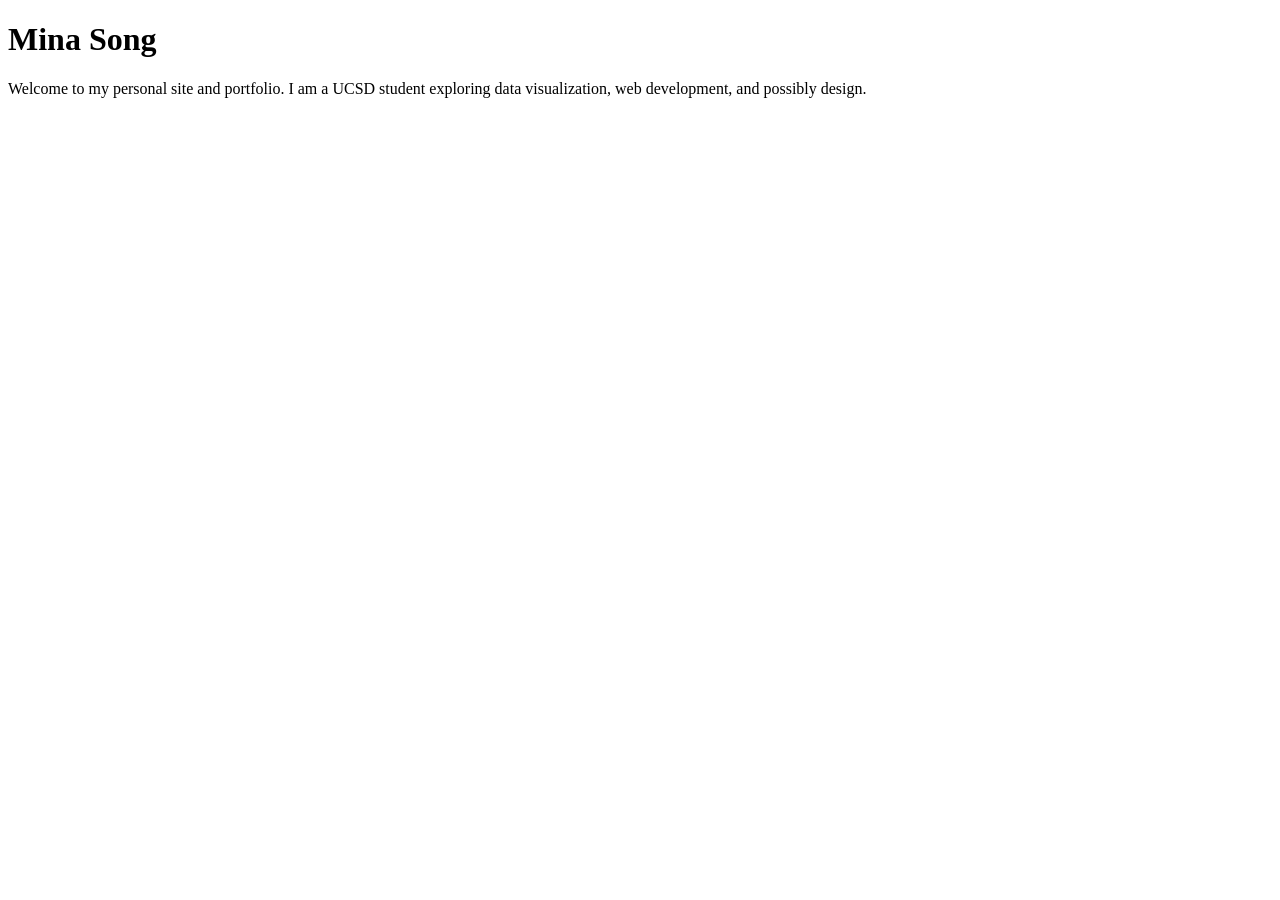
==== index.html @ c27e5e30 "Create basic portfolio page" ====
<!DOCTYPE html>
<html lang="en">
<head>
    <meta charset="UTF-8">
    <meta name="viewport" content="width=device-width, initial-scale=1.0">
    <title>Mina Song: Personal site and portfolio</title>
</head>
<body>
    <h1>Mina Song</h1>
    <p>Welcome to my personal site and portfolio. I am a UCSD student exploring data visualization, web development, and possibly design.</p>
</body>
</html>
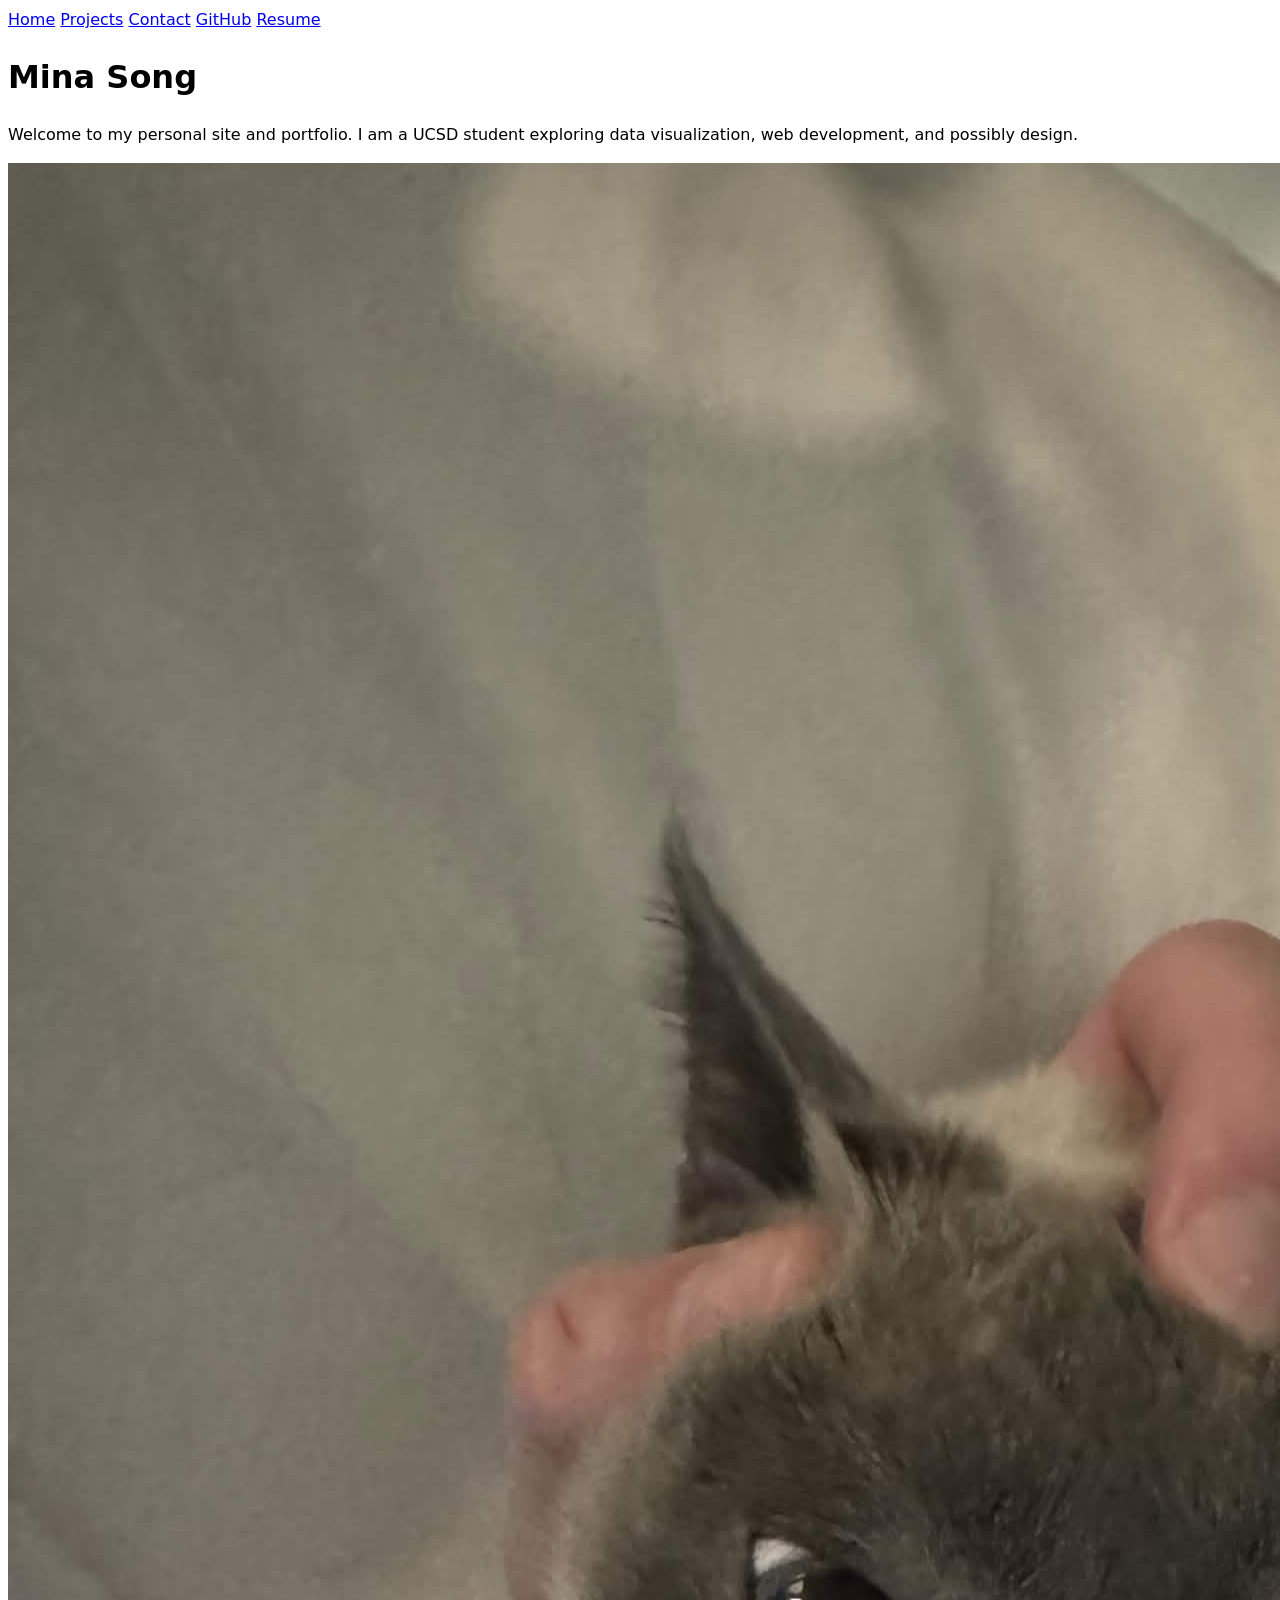
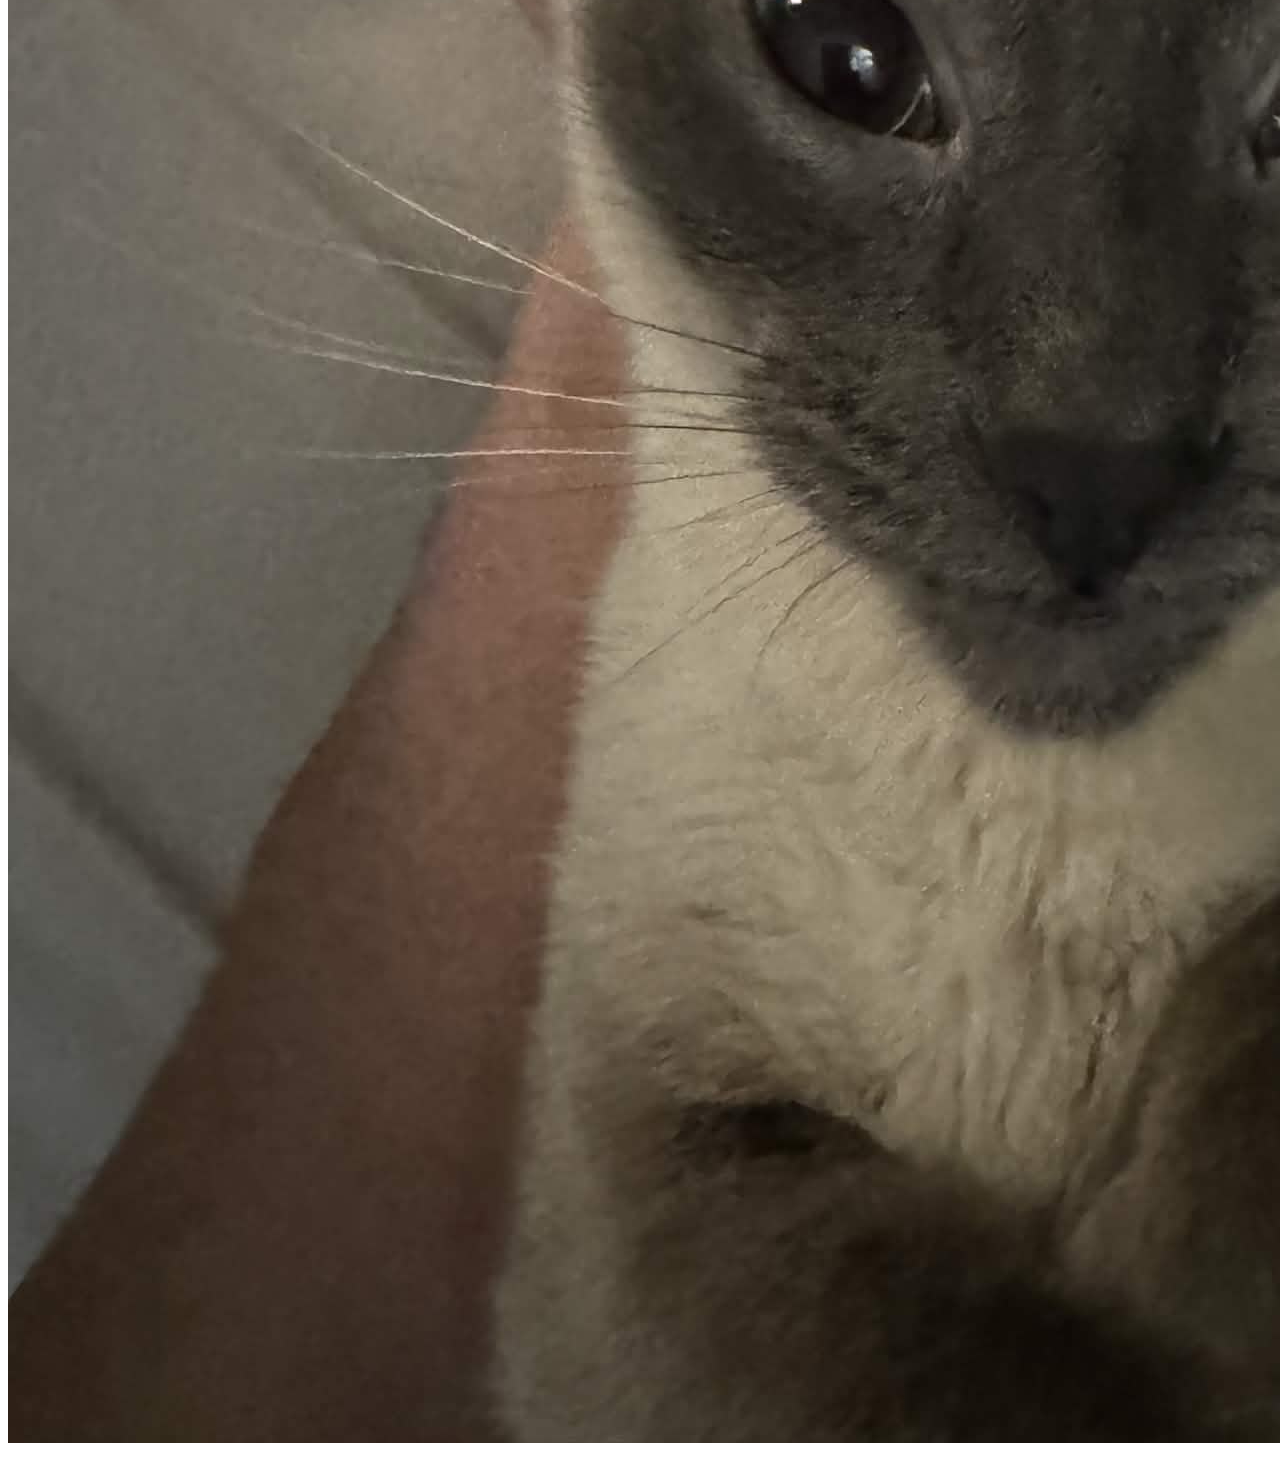
==== commit 2bb7b2ae: "Complete portfolio pages and resume" ====
--- a/index.html
+++ b/index.html
@@ -4,9 +4,20 @@
     <meta charset="UTF-8">
     <meta name="viewport" content="width=device-width, initial-scale=1.0">
     <title>Mina Song: Personal site and portfolio</title>
+    <link rel="stylesheet" href="style.css">
 </head>
 <body>
+    <nav>
+        <a href="index.html">Home</a>
+        <a href="projects/">Projects</a>
+        <a href="contact/">Contact</a>
+        <a href="https://github.com/gawd8" target="_blank">GitHub</a>
+        <a href="resume/">Resume</a>
+    </nav>
+
     <h1>Mina Song</h1>
     <p>Welcome to my personal site and portfolio. I am a UCSD student exploring data visualization, web development, and possibly design.</p>
+
+    <img src="images/testimage.jpg" alt="Test image for my portfolio">
 </body>
 </html>
--- a/style.css
+++ b/style.css
@@ -0,0 +1,5 @@
+body {
+    /* Set line height to 1.5 times the font size
+       and use the OS’s UI font as the website font */
+    font: 100%/1.5 system-ui;
+}
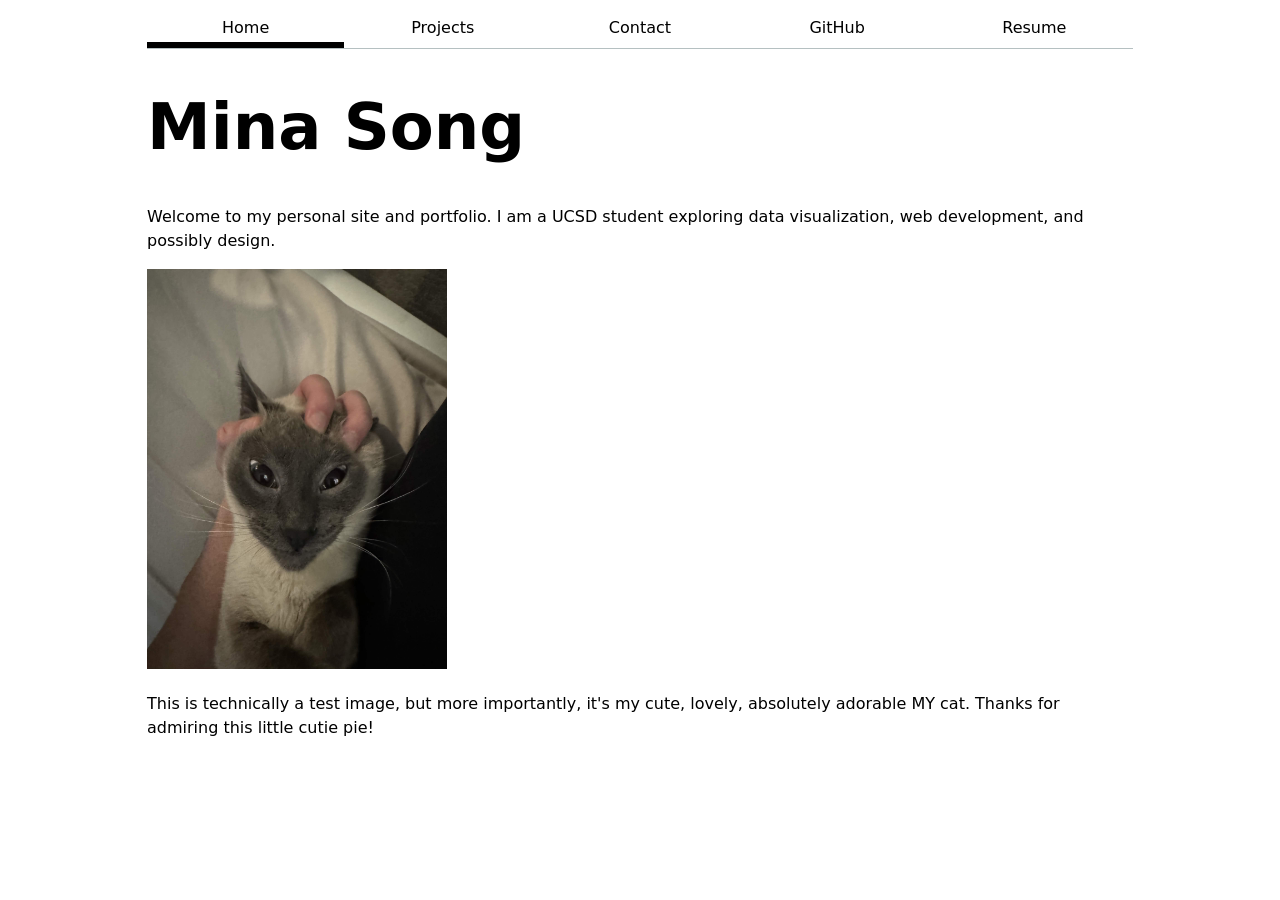
==== commit 9305ea63: "Complete Lab2 CSS Styling" ====
--- a/index.html
+++ b/index.html
@@ -8,7 +8,7 @@
 </head>
 <body>
     <nav>
-        <a href="index.html">Home</a>
+        <a class="current" href="index.html">Home</a>
         <a href="projects/">Projects</a>
         <a href="contact/">Contact</a>
         <a href="https://github.com/gawd8" target="_blank">GitHub</a>
@@ -18,6 +18,12 @@
     <h1>Mina Song</h1>
     <p>Welcome to my personal site and portfolio. I am a UCSD student exploring data visualization, web development, and possibly design.</p>
 
-    <img src="images/testimage.jpg" alt="Test image for my portfolio">
+    <img class="home-image" src="images/testimage.jpg" alt="Test image for my portfolio">
+
+    <p> 
+        This is technically a test image, but more importantly,
+        it's my cute, lovely, absolutely adorable MY cat.
+        Thanks for admiring this little cutie pie! 
+    </p>
 </body>
 </html>
--- a/style.css
+++ b/style.css
@@ -1,5 +1,125 @@
+html {
+    --color-accent: oklch(65% 50% 0);
+    accent-color: var(--color-accent);
+}
+
 body {
     /* Set line height to 1.5 times the font size
        and use the OS’s UI font as the website font */
     font: 100%/1.5 system-ui;
+    max-width: 100ch;
+    margin-inline: auto;
+    padding-inline: 1em;
+    box-sizing: border-box;
+}
+
+nav {
+    display: flex;
+    margin-bottom: 1em;
+    border-bottom: 1px solid oklch(80% 3% 200);
+}
+
+nav a {
+    flex: 1;
+    text-decoration: none;
+    color: inherit;
+    text-align: center;
+    padding: 0.5em;
+}
+
+nav a.current {
+    border-bottom: 0.4em solid;
+    padding-bottom: 0.1em;
+}
+
+nav a:hover {
+    border-bottom: 0.4em solid var(--color-accent);
+    padding-bottom: 0.1em;
+}
+
+input,
+textarea,
+button {
+    font: inherit;
+}
+
+form {
+    display: grid;
+    grid-template-columns: auto 1fr;
+    gap: 1em;
+}
+
+label {
+    display: grid;
+    grid-template-columns: subgrid;
+    grid-column: 1 / -1;
+}
+
+form button {
+    grid-column: 1 / -1;
+}
+
+.projects {
+    display: grid;
+    grid-template-columns: repeat(auto-fill, minmax(15em, 1fr));
+    gap: 1em;
+}
+
+.projects article {
+    display: grid;
+    grid-template-rows: subgrid;
+    grid-row: span 3;
+}
+
+.projects h2 {
+    margin: 0;
+}
+
+h1 {
+    font-size: 400%;
+}
+
+h1, h2, h3, h4, h5, h6 {
+    line-height: 1.1;
+    text-wrap: balance;
+}
+
+/* Resume page styling */
+.resume section {
+    margin-bottom: 2em;
+    padding-bottom: 1em;
+    border-bottom: 1px solid oklch(80% 3% 200);
+}
+
+.resume h2 {
+    color: var(--color-accent);
+    margin-bottom: 0.5em;
+}
+
+/* Resume entry styling */
+.resume article {
+    margin-bottom: 1.5em;
+}
+
+.resume article h3 {
+    margin-bottom: 0.25em;
+}
+
+.resume time {
+    color: #666;
+    font-size: 0.9em;
+}
+
+.resume ul {
+    padding-left: 1.5em;
+}
+
+.resume li {
+    margin-bottom: 0.5em;
+}
+
+.home-image {
+    width: 300px;
+    max-width: 100%;
+    height: auto;
 }
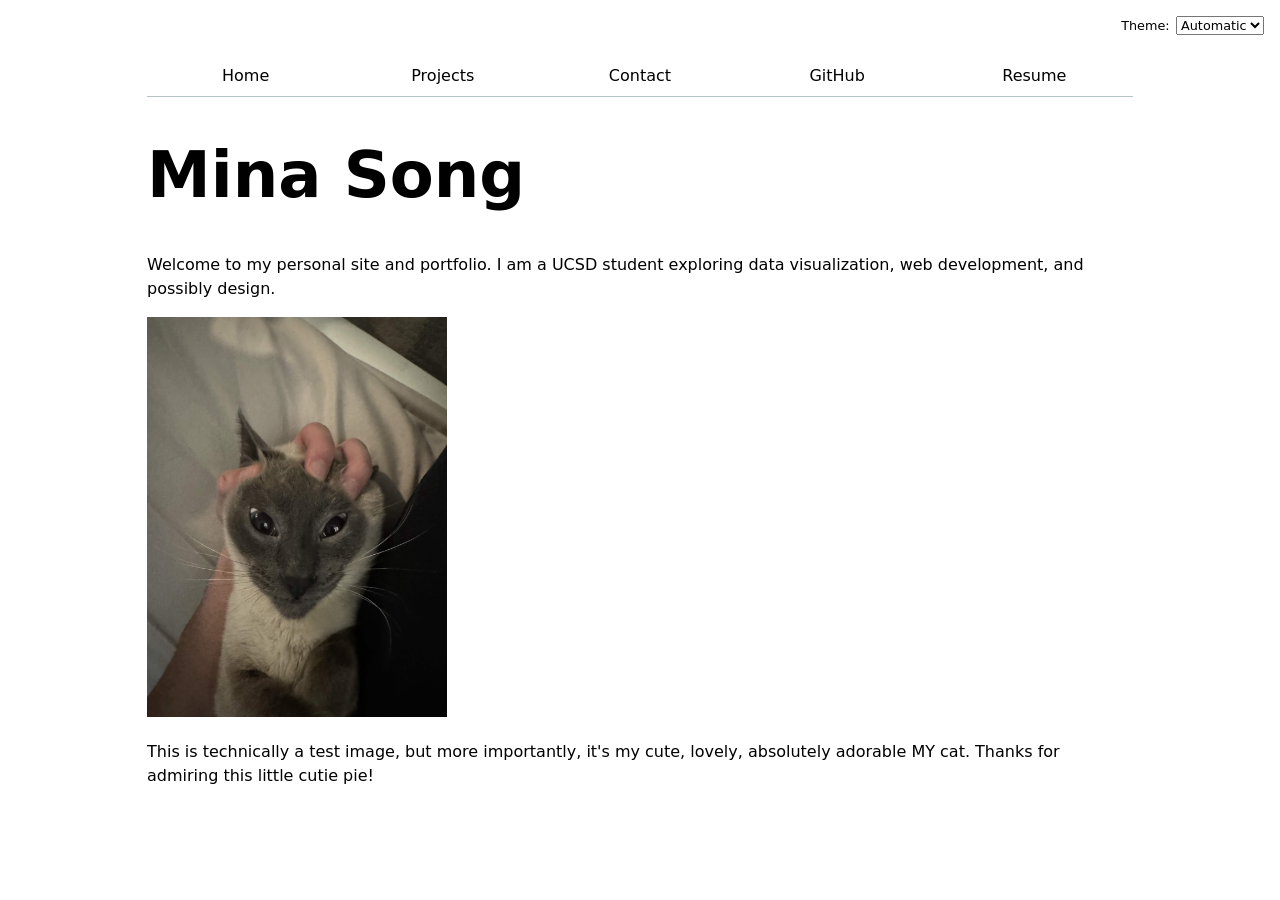
==== commit 4905db6c: "Complete DSC209R Lab3 - JavaScript and Dark Mode" ====
--- a/index.html
+++ b/index.html
@@ -7,13 +7,7 @@
     <link rel="stylesheet" href="style.css">
 </head>
 <body>
-    <nav>
-        <a class="current" href="index.html">Home</a>
-        <a href="projects/">Projects</a>
-        <a href="contact/">Contact</a>
-        <a href="https://github.com/gawd8" target="_blank">GitHub</a>
-        <a href="resume/">Resume</a>
-    </nav>
+    
 
     <h1>Mina Song</h1>
     <p>Welcome to my personal site and portfolio. I am a UCSD student exploring data visualization, web development, and possibly design.</p>
@@ -25,5 +19,7 @@
         it's my cute, lovely, absolutely adorable MY cat.
         Thanks for admiring this little cutie pie! 
     </p>
+    <script type="module" src="./global.js"></script>
+
 </body>
 </html>
--- a/style.css
+++ b/style.css
@@ -1,6 +1,7 @@
 html {
     --color-accent: oklch(65% 50% 0);
     accent-color: var(--color-accent);
+    color-scheme: light dark;
 }
 
 body {
@@ -13,11 +14,15 @@
     box-sizing: border-box;
 }
 
+
 nav {
+    --border-color: oklch(50% 10% 200 / 40%);
+
     display: flex;
     margin-bottom: 1em;
-    border-bottom: 1px solid oklch(80% 3% 200);
+    border-bottom: 1px solid var(--border-color);
 }
+
 
 nav a {
     flex: 1;
@@ -122,4 +127,25 @@
     width: 300px;
     max-width: 100%;
     height: auto;
-}+}
+
+
+.color-scheme {
+    position: absolute;
+    top: 1rem;
+    right: 1rem;
+    font-size: 80%;
+    display: flex;
+    align-items: center;
+    gap: 0.5em;
+}
+
+select {
+    font: inherit;
+}
+
+
+/* Make room for the theme dropdown */
+body {
+    padding-top: 3rem;
+}
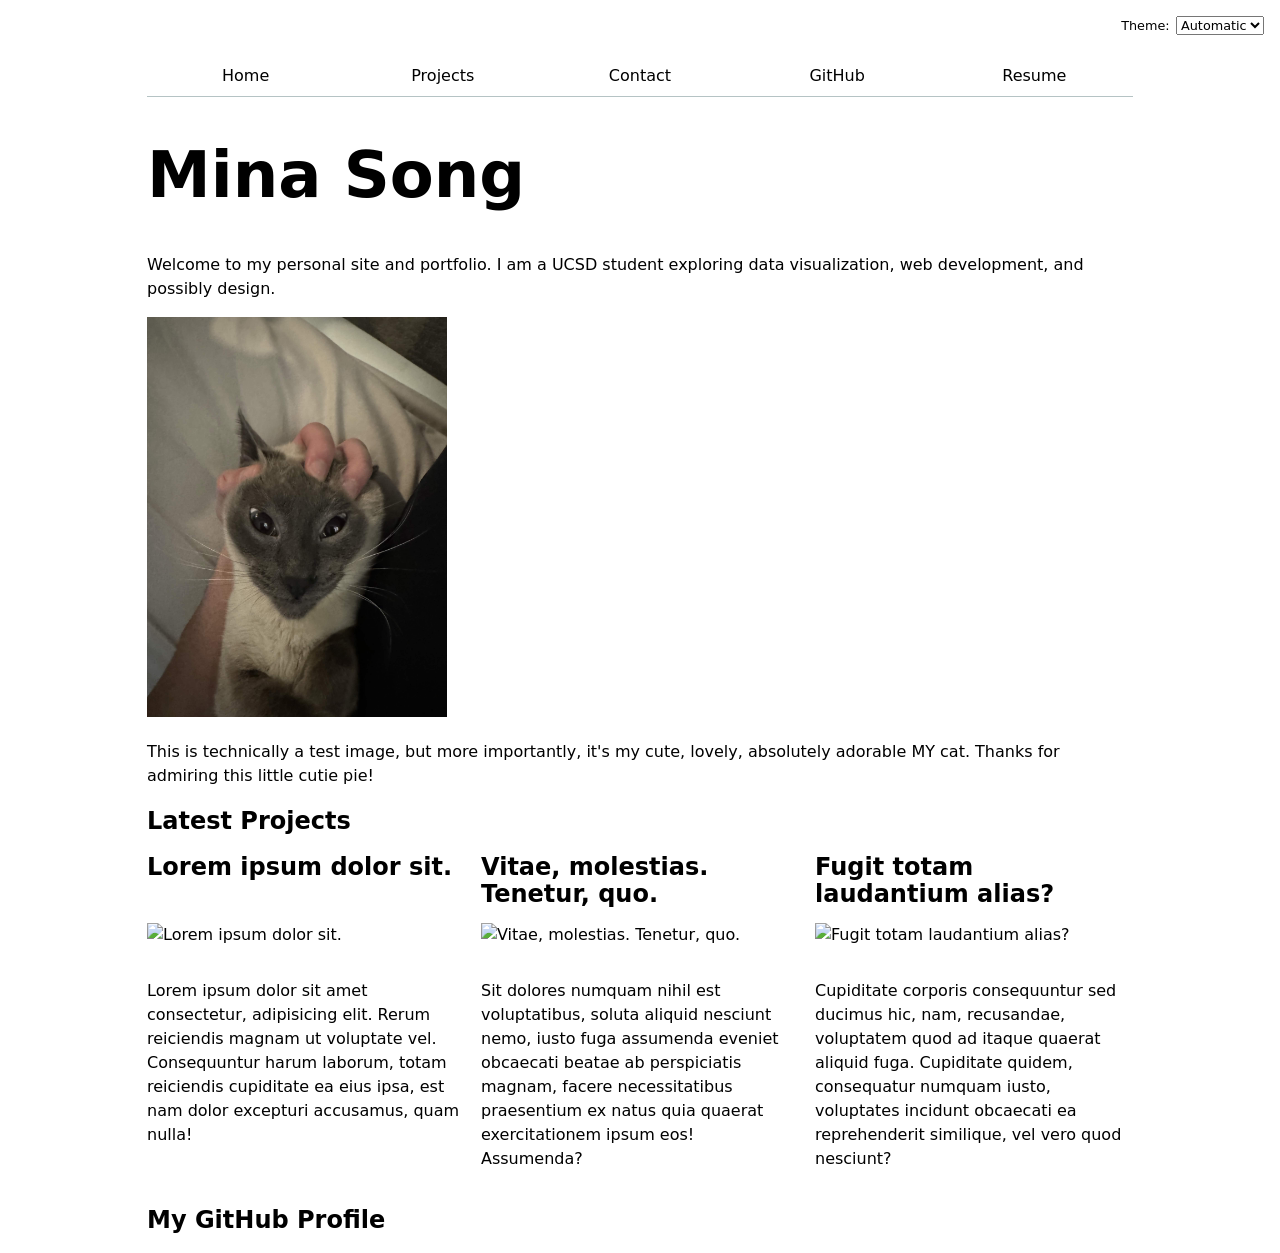
==== commit 39178d74: "Complete DSC 209R Lab4 JavaScript II" ====
--- a/index.html
+++ b/index.html
@@ -21,5 +21,16 @@
     </p>
     <script type="module" src="./global.js"></script>
 
+    <section>
+        <h2>Latest Projects</h2>
+        <div class="projects"></div>
+    </section>
+    <script src="index.js" type="module"></script>
+
+    <section>
+        <h2>My GitHub Profile</h2>
+        <div id="profile-stats"></div>
+    </section>
+
 </body>
 </html>
